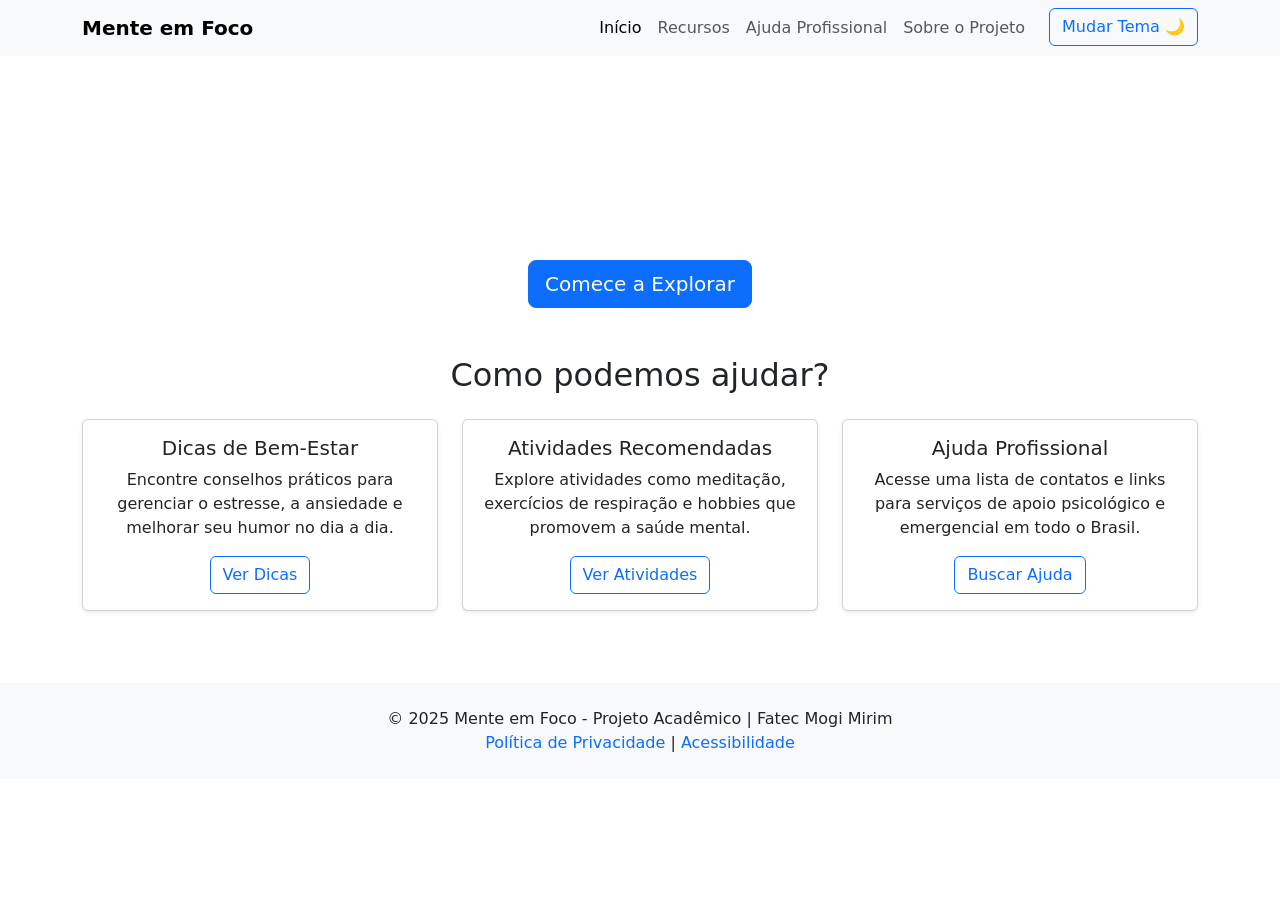
==== docs/index.html @ 5646bd39 "Renomeia a pasta MenteEmFoco para docs" ====
<!DOCTYPE html>
<html lang="pt-BR">
<head>
    <meta charset="UTF-8">
    <meta name="viewport" content="width=device-width, initial-scale=1.0">
    <title>Mente em Foco - Seu Espaço Seguro</title>
    <link href="https://cdn.jsdelivr.net/npm/bootstrap@5.3.3/dist/css/bootstrap.min.css" rel="stylesheet">
    <link rel="stylesheet" href="css/custom.css">
</head>
<body>

    <nav class="navbar navbar-expand-lg navbar-light bg-light sticky-top">
        <div class="container">
            <a class="navbar-brand fw-bold" href="index.html">Mente em Foco</a>
            <button class="navbar-toggler" type="button" data-bs-toggle="collapse" data-bs-target="#navbarNav" aria-controls="navbarNav" aria-expanded="false" aria-label="Toggle navigation">
                <span class="navbar-toggler-icon"></span>
            </button>
            <div class="collapse navbar-collapse" id="navbarNav">
                <ul class="navbar-nav ms-auto">
                    <li class="nav-item">
                        <a class="nav-link active" aria-current="page" href="index.html">Início</a>
                    </li>
                    <li class="nav-item">
                        <a class="nav-link" href="recursos.html">Recursos</a>
                    </li>
                    <li class="nav-item">
                        <a class="nav-link" href="ajuda.html">Ajuda Profissional</a>
                    </li>
                    <li class="nav-item">
                        <a class="nav-link" href="sobre.html">Sobre o Projeto</a>
                    </li>
                    <li class="nav-item ms-lg-3">
                        <button id="theme-toggle" class="btn btn-outline-primary">Mudar Tema</button>
                    </li>
                    </ul>
            </div>
        </div>
    </nav>

    <header class="hero-section text-center text-white d-flex align-items-center justify-content-center">
        <div class="container">
            <h1 class="display-4">Cuide da sua mente. Encontre seu equilíbrio.</h1>
            <p class="lead">Recursos e apoio para o seu bem-estar mental, a um clique de distância.</p>
            <a href="recursos.html" class="btn btn-primary btn-lg mt-3">Comece a Explorar</a>
        </div>
    </header>

    <main class="container my-5">
        <div class="row text-center">
            <h2 class="mb-4">Como podemos ajudar?</h2>
            <div class="col-md-4 mb-4">
                <div class="card h-100 shadow-sm">
                    <div class="card-body">
                        <h5 class="card-title">Dicas de Bem-Estar</h5>
                        <p class="card-text">Encontre conselhos práticos para gerenciar o estresse, a ansiedade e melhorar seu humor no dia a dia.</p>
                        <a href="recursos.html" class="btn btn-outline-primary">Ver Dicas</a>
                    </div>
                </div>
            </div>
            <div class="col-md-4 mb-4">
                <div class="card h-100 shadow-sm">
                    <div class="card-body">
                        <h5 class="card-title">Atividades Recomendadas</h5>
                        <p class="card-text">Explore atividades como meditação, exercícios de respiração e hobbies que promovem a saúde mental.</p>
                        <a href="recursos.html#atividades" class="btn btn-outline-primary">Ver Atividades</a>
                    </div>
                </div>
            </div>
            <div class="col-md-4 mb-4">
                <div class="card h-100 shadow-sm">
                    <div class="card-body">
                        <h5 class="card-title">Ajuda Profissional</h5>
                        <p class="card-text">Acesse uma lista de contatos e links para serviços de apoio psicológico e emergencial em todo o Brasil.</p>
                        <a href="ajuda.html" class="btn btn-outline-primary">Buscar Ajuda</a>
                    </div>
                </div>
            </div>
        </div>
    </main>

    <footer class="bg-light text-center py-4 mt-auto">
        <div class="container">
            <p class="mb-0">© 2025 Mente em Foco - Projeto Acadêmico | Fatec Mogi Mirim</p>
            <a href="privacidade.html" class="text-decoration-none">Política de Privacidade</a> |
            <a href="acessibilidade.html" class="text-decoration-none">Acessibilidade</a>
        </div>
    </footer>

    <script src="https://cdn.jsdelivr.net/npm/bootstrap@5.3.3/dist/js/bootstrap.bundle.min.js"></script>
    
    <script src="js/main.js"></script>
    </body>
</html>
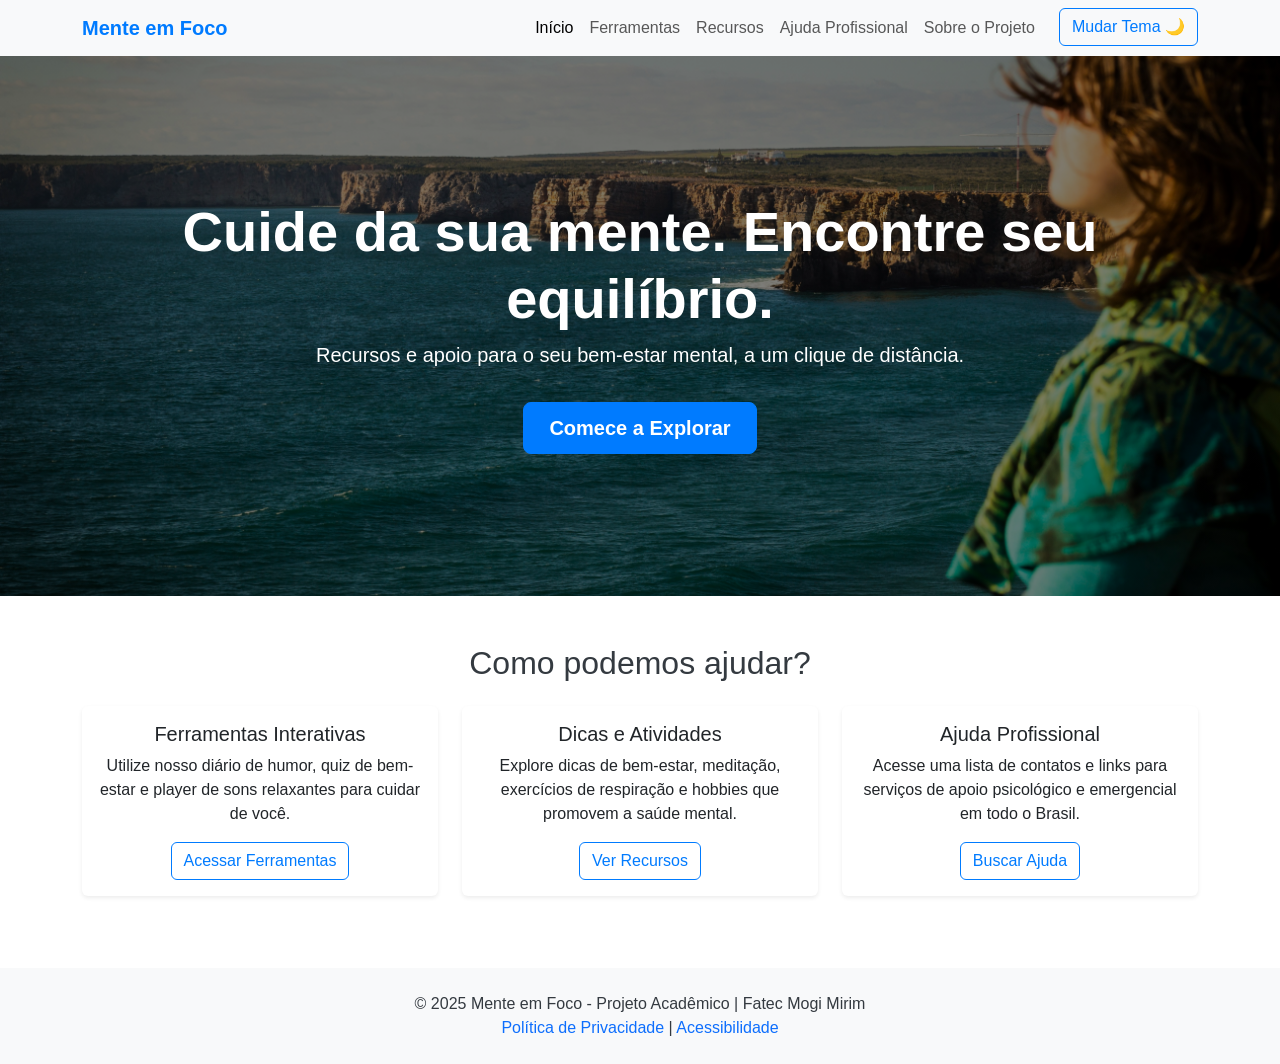
==== commit 3f6fd555: "Add new interactive tools for mental well-being: mood diary, self-assessment quiz, and relaxing soun" ====
--- a/docs/index.html
+++ b/docs/index.html
@@ -21,6 +21,9 @@
                         <a class="nav-link active" aria-current="page" href="index.html">Início</a>
                     </li>
                     <li class="nav-item">
+                        <a class="nav-link" href="ferramentas.html">Ferramentas</a>
+                    </li>
+                    <li class="nav-item">
                         <a class="nav-link" href="recursos.html">Recursos</a>
                     </li>
                     <li class="nav-item">
@@ -32,7 +35,7 @@
                     <li class="nav-item ms-lg-3">
                         <button id="theme-toggle" class="btn btn-outline-primary">Mudar Tema</button>
                     </li>
-                    </ul>
+                </ul>
             </div>
         </div>
     </nav>
@@ -51,18 +54,18 @@
             <div class="col-md-4 mb-4">
                 <div class="card h-100 shadow-sm">
                     <div class="card-body">
-                        <h5 class="card-title">Dicas de Bem-Estar</h5>
-                        <p class="card-text">Encontre conselhos práticos para gerenciar o estresse, a ansiedade e melhorar seu humor no dia a dia.</p>
-                        <a href="recursos.html" class="btn btn-outline-primary">Ver Dicas</a>
+                        <h5 class="card-title">Ferramentas Interativas</h5>
+                        <p class="card-text">Utilize nosso diário de humor, quiz de bem-estar e player de sons relaxantes para cuidar de você.</p>
+                        <a href="ferramentas.html" class="btn btn-outline-primary">Acessar Ferramentas</a>
                     </div>
                 </div>
             </div>
             <div class="col-md-4 mb-4">
                 <div class="card h-100 shadow-sm">
                     <div class="card-body">
-                        <h5 class="card-title">Atividades Recomendadas</h5>
-                        <p class="card-text">Explore atividades como meditação, exercícios de respiração e hobbies que promovem a saúde mental.</p>
-                        <a href="recursos.html#atividades" class="btn btn-outline-primary">Ver Atividades</a>
+                        <h5 class="card-title">Dicas e Atividades</h5>
+                        <p class="card-text">Explore dicas de bem-estar, meditação, exercícios de respiração e hobbies que promovem a saúde mental.</p>
+                        <a href="recursos.html" class="btn btn-outline-primary">Ver Recursos</a>
                     </div>
                 </div>
             </div>
@@ -87,7 +90,6 @@
     </footer>
 
     <script src="https://cdn.jsdelivr.net/npm/bootstrap@5.3.3/dist/js/bootstrap.bundle.min.js"></script>
-    
     <script src="js/main.js"></script>
-    </body>
+</body>
 </html>
--- a/docs/css/custom.css
+++ b/docs/css/custom.css
@@ -0,0 +1,209 @@
+/* Google Fonts - Exemplo com a fonte 'Poppins' */
+@import url('https://fonts.googleapis.com/css2?family=Poppins:wght@300;400;600;700&display=swap');
+
+/* Variáveis de Cor (Customização do Tema) */
+:root {
+    --primary-color: #007bff; /* Azul primário do Bootstrap */
+    --secondary-color: #6c757d; /* Cinza secundário */
+    --light-green: #e9f5e9; /* Verde claro para fundos suaves */
+    --dark-text: #343a40; /* Texto escuro */
+    --base-font: 'Poppins', sans-serif;
+}
+
+body {
+    font-family: var(--base-font);
+    color: var(--dark-text);
+}
+
+/* Estilização da Navbar */
+.navbar-brand {
+    color: var(--primary-color) !important;
+}
+
+/* Seção Hero */
+.hero-section {
+    background: linear-gradient(rgba(0, 0, 0, 0.5), rgba(0, 0, 0, 0.5)), url('../images/hero-background.jpg');
+    background-size: cover;
+    background-position: center;
+    height: 60vh;
+    min-height: 400px;
+}
+
+.hero-section h1 {
+    font-weight: 700;
+}
+
+/* Customização de Botões */
+.btn-primary {
+    background-color: var(--primary-color);
+    border-color: var(--primary-color);
+    padding: 10px 25px;
+    font-weight: 600;
+}
+
+.btn-primary:hover {
+    opacity: 0.9;
+    border-color: var(--primary-color);
+}
+
+.btn-outline-primary {
+    border-color: var(--primary-color);
+    color: var(--primary-color);
+}
+
+.btn-outline-primary:hover {
+    background-color: var(--primary-color);
+    color: white;
+}
+
+/* Customização de Cards */
+.card {
+    border: none;
+    transition: transform 0.3s ease, box-shadow 0.3s ease;
+}
+
+.card:hover {
+    transform: translateY(-5px);
+    box-shadow: 0 8px 25px rgba(0,0,0,0.1) !important;
+}
+
+.card img {
+    height: 200px;
+    object-fit: cover; /* Garante que a imagem cubra o espaço sem distorcer */
+}
+
+/* Customização do Acordeão */
+.accordion-button {
+    font-weight: 600;
+}
+
+.accordion-button:not(.collapsed) {
+    color: white;
+    background-color: var(--primary-color);
+}
+
+/* Estilos para o Dark Mode */
+body.dark-mode {
+    background-color: #121212;
+    color: #e0e0e0;
+}
+
+.dark-mode .bg-light {
+    background-color: #1e1e1e !important;
+}
+
+.dark-mode .navbar-brand,
+.dark-mode .nav-link {
+    color: #e0e0e0 !important;
+}
+
+.dark-mode .card {
+    background-color: #1e1e1e;
+    border: 1px solid #333;
+}
+
+.dark-mode .card-title,
+.dark-mode .card-text,
+.dark-mode h2,
+.dark-mode h3,
+.dark-mode .lead,
+.dark-mode p {
+    color: #e0e0e0;
+}
+
+.dark-mode .list-group-item {
+    background-color: #2f2f2f;
+    border-color: #444;
+    color: #e0e0e0;
+}
+
+.dark-mode .list-group-item h5, .dark-mode .list-group-item strong {
+    color: #fff;
+}
+
+.dark-mode .accordion-item {
+    background-color: #1e1e1e;
+    border-color: #333;
+}
+
+/* ===== REGRA ADICIONADA PARA O TEXTO DAS DICAS ===== */
+.dark-mode .accordion-body {
+    color: #dcdcdc;
+}
+/* ================================================ */
+
+.dark-mode .accordion-button {
+    background-color: #333;
+    color: #e0e0e0;
+}
+
+.dark-mode .accordion-button:not(.collapsed) {
+    background-color: var(--primary-color);
+    color: white;
+}
+
+/* Estilos para a Ferramenta de Respiração */
+.breathing-container {
+    height: 200px;
+    width: 200px;
+    display: flex;
+    align-items: center;
+    justify-content: center;
+    position: relative;
+}
+
+.breathing-circle {
+    background-color: var(--primary-color);
+    height: 100px;
+    width: 100px;
+    border-radius: 50%;
+    transition: transform 1s ease-in-out;
+}
+
+/* === NOVOS ESTILOS PARA FERRAMENTAS INTERATIVAS === */
+
+/* Quiz */
+.quiz-container {
+    max-width: 600px;
+    margin: auto;
+    padding: 2rem;
+    border-radius: 15px;
+    box-shadow: 0 4px 15px rgba(0,0,0,0.1);
+}
+
+.dark-mode .quiz-container {
+    background-color: #1e1e1e;
+}
+
+/* Diário de Humor */
+.mood-selector .mood-btn {
+    font-size: 2.5rem;
+    border: 2px solid transparent;
+    transition: transform 0.2s;
+    background: none;
+}
+
+.mood-selector .mood-btn:hover {
+    transform: scale(1.1);
+}
+
+.mood-selector .mood-btn.selected {
+    border-color: var(--primary-color);
+    border-radius: 50%;
+}
+
+/* Player de Sons */
+#sound-player {
+    padding: 2rem;
+    border-radius: 15px;
+    box-shadow: 0 4px 15px rgba(0,0,0,0.1);
+}
+
+.dark-mode #sound-player {
+     background-color: #1e1e1e;
+}
+
+#volume-slider {
+    width: 150px;
+    vertical-align: middle;
+}
